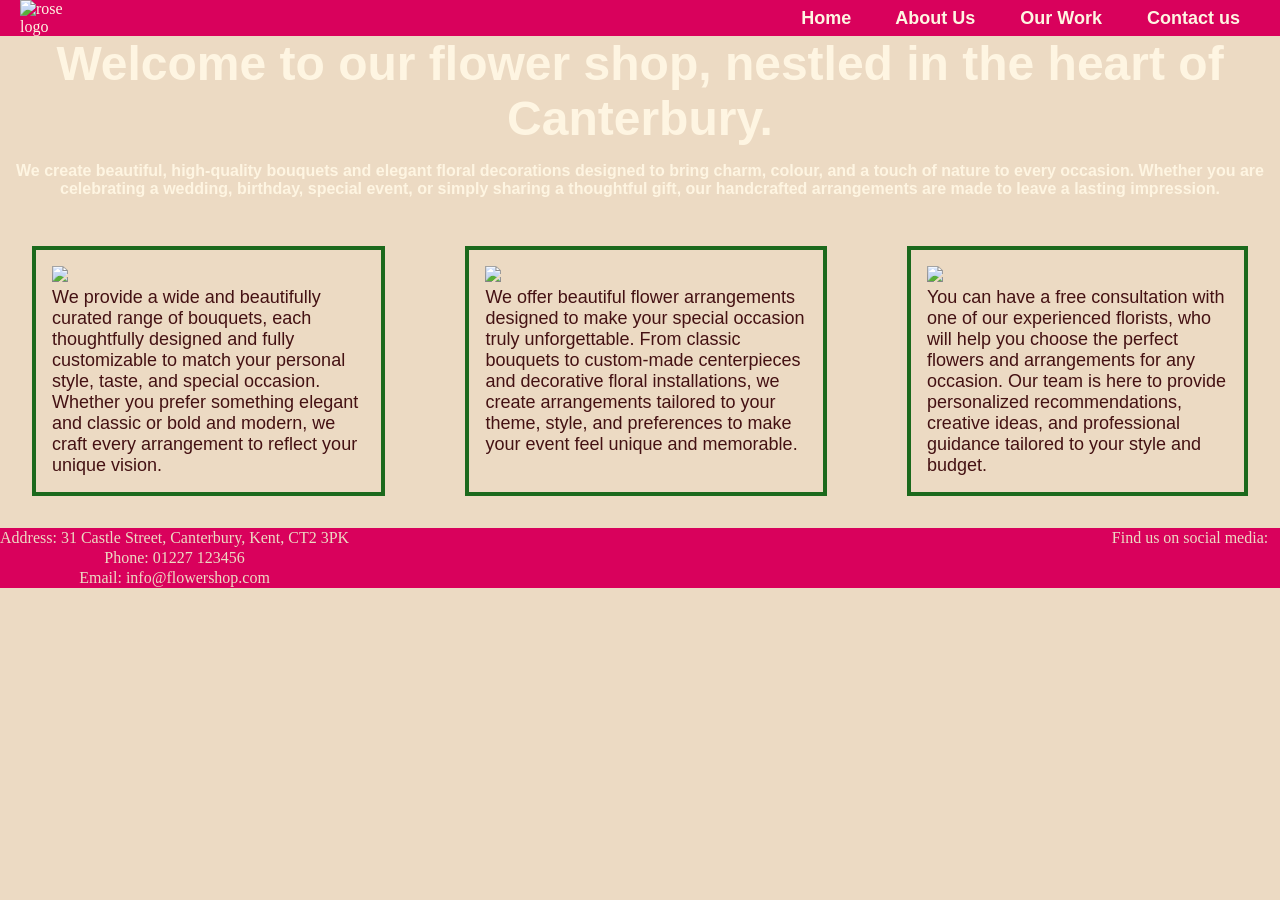
==== index.html @ 92305f62 "add i icons on social meadia networks" ====
<!DOCTYPE html>
<html lang="en-US">
    <head>
        <meta charset="UTF-8">
        <meta name="viewport" content="width=device-width, initial-scale=1.0">
        <meta name="description" content="Your local Flower Shop in Kent, offering beautiful bouquets and floral arrangements for all occasions.">
        <meta name="keywords" content="flowers, bouquets, arrangements, local flower shop">
        <meta name="author" content="Vanesa Chervenyakova">
        <title> Flower Shop in Kent </title>
        <link rel="stylesheet" href="style.css">
        <script src="https://kit.fontawesome.com/f35f88011a.js" crossorigin="anonymous"></script>

    </head>
    <body>
<header>
    
    <img id="logo" src="https://plus.unsplash.com/premium_vector-1733827521260-3e1d058bedaa?q=80&w=710&auto=format&fit=crop&ixlib=rb-4.1.0&ixid=M3wxMjA3fDB8MHxwaG90by1wYWdlfHx8fGVufDB8fHx8fA%3D%3D" alt="rose logo">
    
    <nav>
        <a href="index.html" class="home"> Home</a>
        <a href="About.html" class="about"> About Us </a>
        <a href="OurWork.html" class="our-work"> Our Work </a>
        <a href="Contact.html" class="contact"> Contact us </a>
    </nav>
</header>
<div id="main-h1">
    <h1> Welcome to our flower shop, nestled in the heart of Canterbury. </h1>
    <p id="main"> We create beautiful, high-quality bouquets and elegant floral decorations designed to bring charm, colour, and a touch of nature to every occasion. Whether you are celebrating a wedding, birthday, special event, or simply sharing a thoughtful gift, our handcrafted arrangements are made to leave a lasting impression.  </p>
</div>

<div class="services">

   <p class="services2"> <img src="https://images.unsplash.com/photo-1487530811176-3780de880c2d?q=80&w=880&auto=format&fit=crop&ixlib=rb-4.1.0&ixid=M3wxMjA3fDB8MHxwaG90by1wYWdlfHx8fGVufDB8fHx8fA%3D%3D"> <br> We provide a wide and beautifully curated range of bouquets, each thoughtfully designed and fully customizable to match your personal style, taste, and special occasion. Whether you prefer something elegant and classic or bold and modern, we craft every arrangement to reflect your unique vision. </p> 
   <p class="services2"> <img src="https://images.unsplash.com/photo-1763984266805-7f3a61438d46?q=80&w=880&auto=format&fit=crop&ixlib=rb-4.1.0&ixid=M3wxMjA3fDB8MHxwaG90by1wYWdlfHx8fGVufDB8fHx8fA%3D%3D"> <br> We offer beautiful flower arrangements designed to make your special occasion truly unforgettable. From classic bouquets to custom-made centerpieces and decorative floral installations, we create arrangements tailored to your theme, style, and preferences to make your event feel unique and memorable. </p>
   <p class="services2"> <img src="https://plus.unsplash.com/premium_photo-1723802527072-b35b05c9c4a8?q=80&w=892&auto=format&fit=crop&ixlib=rb-4.1.0&ixid=M3wxMjA3fDB8MHxwaG90by1wYWdlfHx8fGVufDB8fHx8fA%3D%3D"> <br> You can have a free consultation with one of our experienced florists, who will help you choose the perfect flowers and arrangements for any occasion. Our team is here to provide personalized recommendations, creative ideas, and professional guidance tailored to your style and budget. </p>
</div>
<div>

</div>
 
    
    <footer>
        <div>
         <p> Address: 31 Castle Street, Canterbury, Kent, CT2 3PK</p>
         <P> Phone: 01227 123456 </P>
         <p> Email: info@flowershop.com </p>
        </div>
        <div>
        <p> Find us on social media:</p>
        <a href="https://www.facebook.com/" target="_blank"> <i class="fa-brands fa-square-facebook"></i> </a>
        <a href="https://www.instagram.com/" target="_blank"> <i class="fa-brands fa-square-instagram"></i> </a>
        <a href="https://www.twitter.com/"  target="_blank"> <i class="fa-brands fa-square-twitter"></i> </a>
        </div>
    </footer>
  
    </body>
    </html>
---- style.css ----
* {
  margin: 0;
  padding: 0;
  box-sizing: border-box;
}

@media (max-width: 768px) and (min-width: 320px) {
  header {
    flex-direction: column;
    align-items: flex-start; 
   }

  nav {
    margin-left: 0;
    text-align: left;
  }
  /* Mobile nav icons */

  .home {
    display: inline-flex;
    align-items: center;
    font-size: 0;
  }
  .home::before {
    content: '';
    display: inline-block;
    width: 18px;
    height: 18px;
    background-image: url('assets/mobile-nav-icons/home.png');
    background-size: contain;
    background-repeat: no-repeat;
    margin-right: 3px;
  }
  .about {
    display: inline-flex;
    align-items: center;
    font-size: 0;
  }

  .about::before {
    content: '';
    display: inline-block;
    width: 18px;
    height: 18px;
    background-image: url('assets/mobile-nav-icons/information.png');
    background-size: contain;
    background-repeat: no-repeat;
    margin-right: 3px;
  }

  .our-work {
    display: inline-flex;
    align-items: center;
    font-size: 0;
  }

  .our-work::before {
    content: '';
    display: inline-block;
    width: 18px;
    height: 18px;
    background-image: url('assets/mobile-nav-icons/hard-work.png');
    background-size: contain;
    background-repeat: no-repeat;
    margin-right: 3px;
  }

  .contact {
    display: inline-flex;
    align-items: center;
    font-size: 0;
  }

  .contact::before {
    content: '';
    display: inline-block;
    width: 18px;
    height: 18px;
    background-image: url('assets/mobile-nav-icons/contact-form.png');
    background-size: contain;
    background-repeat: no-repeat;
    margin-right: 3px;
  }
 
  .services {
    flex-direction: column;
    gap: 20px;
  }
  img {
    max-width: 100%;
    height: auto;
  }
}
  

/* Header styles */
header {
  display: flex;
  align-items: center;
  background-color: #d9015c;
  color: #fef5e2;
  padding: 0 20px;
}

a {
  color: #fef5e2;
  font-size: large;
  font-weight: bold;
  font-family: Garamond, sans-serif;
  padding: 20px;
  text-decoration: none;
}

a:hover {
  color: hsl(121, 59%, 26%);
}

nav {
  margin-left: auto;
  text-align: right;
}

#logo {
  width: 70px;
  height: 70px;
  max-width: 100%;
  height: auto;
}

/* Main content styles */

img {
  max-width: 100%;
  height: auto;
}

body {
  background-color: #ecdac3;
  color: #441113;
}
/* Home page styles */

#main-h1 {
  background-color: #ecdac3;
  background-image: url("https://images.unsplash.com/photo-1556607356-981b53ee3b63?q=80&w=1175&auto=format&fit=crop&ixlib=rb-4.1.0&ixid=M3wxMjA3fDB8MHxwaG90by1wYWdlfHx8fGVufDB8fHx8fA%3D%3D");
  background-repeat: no-repeat;
  background-size: cover;
  color: #fef5e2;
  font-weight: bold;
  font-family:
    "Lucida Sans", "Lucida Sans Regular", "Lucida Grande",
    "Lucida Sans Unicode", Geneva, Verdana, sans-serif;
}
.services {
  display: flex;
  justify-content: space-around;
  align-items: stretch;
  gap: 1rem;
 
}
.services2 {
  border: hsl(121, 59%, 26%) solid 4px;
  padding: 1rem;
  margin: 2rem;
  font-size: large;
  font-family:
    "Lucida Sans", "Lucida Sans Regular", "Lucida Grande",
    "Lucida Sans Unicode", Geneva, Verdana, sans-serif;
     min-width: 250px;
  max-width: 32%;
}
.services2:hover {
  transform: scale(1.05);
}
h1 {
  text-align: center;
  font-size: 3rem;
  font-family:
    "Lucida Sans", "Lucida Sans Regular", "Lucida Grande",
    "Lucida Sans Unicode", Geneva, Verdana, sans-serif;
}
#main {
  text-align: center;
  font-family:
    "Lucida Sans", "Lucida Sans Regular", "Lucida Grande",
    "Lucida Sans Unicode", Geneva, Verdana, sans-serif;
  padding: 1rem;
}
.info {
  text-align: center;
  font-weight: bold;
}

/* About us section styles */

#main-div {
  display: flex;
  justify-content: space-between;
  align-items: center;
  gap: 5px;
  background-color: #ecdac3;
  background-image:
    linear-gradient(rgba(0, 0, 0, 0.5), rgba(0, 0, 0, 0.5)),
    url("https://plus.unsplash.com/premium_photo-1661340731247-6700b6e02873?q=80&w=1170&auto=format&fit=crop&ixlib=rb-4.1.0&ixid=M3wxMjA3fDB8MHxwaG90by1wYWdlfHx8fGVufDB8fHx8fA%3D%3D");
  background-repeat: no-repeat;
  background-size: cover;
  background-attachment: fixed;
}
#content p {
  margin: 2rem;
  border: #bd5d85 solid 4px;
  padding: 2rem;
  font-family:
    "Lucida Sans", "Lucida Sans Regular", "Lucida Grande",
    "Lucida Sans Unicode", Geneva, Verdana, sans-serif;
  font-size: large;
  font-weight: bold;
  background-color: #ecdac3;
  color: #441113;
}

#image {
  visibility: hidden;
}

/* Our work section styles */

#our-work {
  display: flex;
  flex-direction: column;
  gap: 5px;
}

.row {
  display: flex;
  justify-content: space-between;
  gap: 5px;
  min-height: 200px;
  position: relative;
}

.images {
  flex: 1;
  border-radius: 25% 10%;
  overflow: hidden;
  position: relative;
  min-height: 200px;
}

#our-work .images img {
  display: block;
  width: 100%;
  height: 100%;
  object-fit: cover;
}



/* footer styles */

footer {
  display: flex;
  justify-content: space-between;
  background-color: #d9015c;
  color: #ecdac3;
  text-align: center;
  line-height: 1.25rem;
}

footer a {
  margin: 10px;
  width: 30%;
}
i {
  color:hsl(121, 59%, 26%);
}
/* Contact form styles */
form {
  display: flex;
  flex-direction: column;
  align-items: center;
  gap: 1rem;
  font-family:
    "Lucida Sans", "Lucida Sans Regular", "Lucida Grande",
    "Lucida Sans Unicode", Geneva, Verdana, sans-serif;
}

#send {
  color: #441113;
  font-family:
    "Lucida Sans", "Lucida Sans Regular", "Lucida Grande",
    "Lucida Sans Unicode", Geneva, Verdana, sans-serif;
  text-align: center;
}
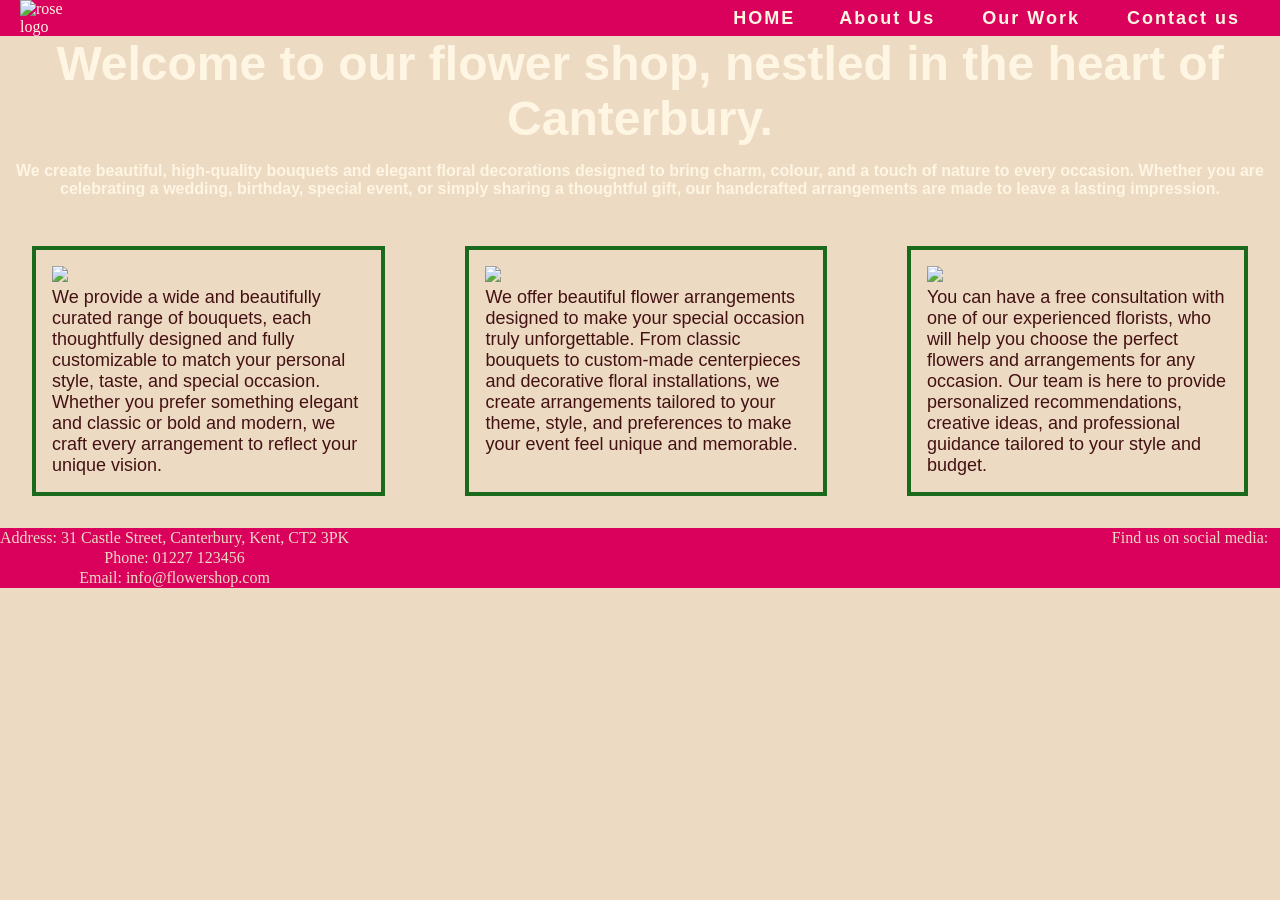
==== commit 537c104c: "added uppercase tranform to active page" ====
--- a/index.html
+++ b/index.html
@@ -17,7 +17,7 @@
     <img id="logo" src="https://plus.unsplash.com/premium_vector-1733827521260-3e1d058bedaa?q=80&w=710&auto=format&fit=crop&ixlib=rb-4.1.0&ixid=M3wxMjA3fDB8MHxwaG90by1wYWdlfHx8fGVufDB8fHx8fA%3D%3D" alt="rose logo">
     
     <nav>
-        <a href="index.html" class="home"> Home</a>
+        <a href="index.html" class="home active"> Home</a>
         <a href="About.html" class="about"> About Us </a>
         <a href="OurWork.html" class="our-work"> Our Work </a>
         <a href="Contact.html" class="contact"> Contact us </a>
--- a/style.css
+++ b/style.css
@@ -42,7 +42,7 @@
     display: inline-block;
     width: 18px;
     height: 18px;
-    background-image: url('assets/mobile-nav-icons/information.png');
+    background-image: url('assets/mobile-nav-icons/about.png');
     background-size: contain;
     background-repeat: no-repeat;
     margin-right: 3px;
@@ -59,7 +59,7 @@
     display: inline-block;
     width: 18px;
     height: 18px;
-    background-image: url('assets/mobile-nav-icons/hard-work.png');
+    background-image: url('assets/mobile-nav-icons/work.png');
     background-size: contain;
     background-repeat: no-repeat;
     margin-right: 3px;
@@ -76,7 +76,7 @@
     display: inline-block;
     width: 18px;
     height: 18px;
-    background-image: url('assets/mobile-nav-icons/contact-form.png');
+    background-image: url('assets/mobile-nav-icons/envelope.png');
     background-size: contain;
     background-repeat: no-repeat;
     margin-right: 3px;
@@ -109,6 +109,7 @@
   font-family: Garamond, sans-serif;
   padding: 20px;
   text-decoration: none;
+  letter-spacing: 2px;
 }
 
 a:hover {
@@ -125,6 +126,10 @@
   height: 70px;
   max-width: 100%;
   height: auto;
+}
+
+.active {
+  text-transform: uppercase;
 }
 
 /* Main content styles */
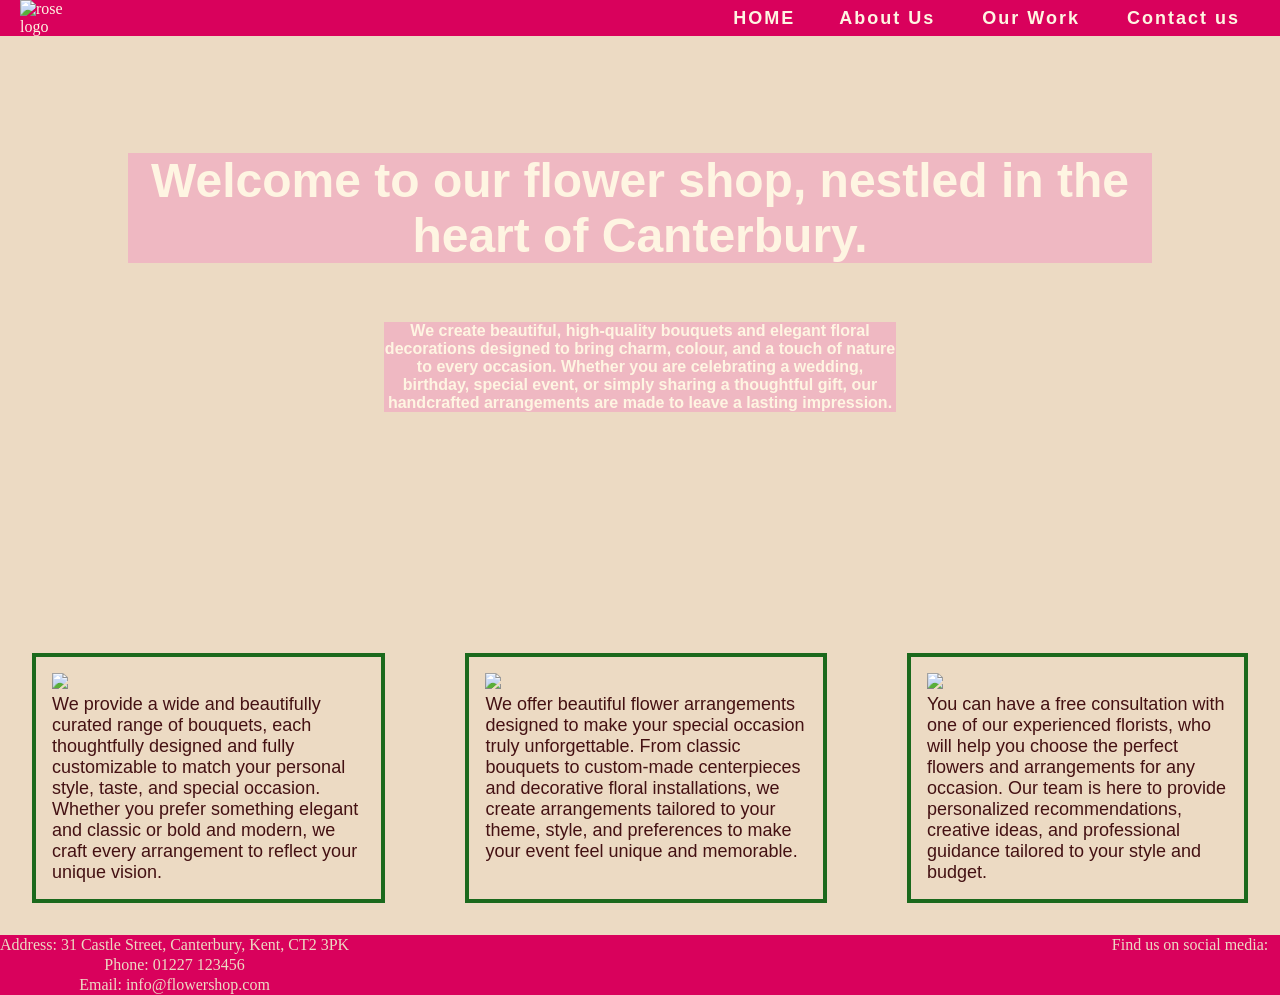
==== commit ad8ac3a5: "add comment for mobile media qery" ====
--- a/index.html
+++ b/index.html
@@ -37,8 +37,6 @@
 <div>
 
 </div>
- 
-    
     <footer>
         <div>
          <p> Address: 31 Castle Street, Canterbury, Kent, CT2 3PK</p>
--- a/style.css
+++ b/style.css
@@ -4,93 +4,7 @@
   box-sizing: border-box;
 }
 
-@media (max-width: 768px) and (min-width: 320px) {
-  header {
-    flex-direction: column;
-    align-items: flex-start; 
-   }
-
-  nav {
-    margin-left: 0;
-    text-align: left;
-  }
-  /* Mobile nav icons */
-
-  .home {
-    display: inline-flex;
-    align-items: center;
-    font-size: 0;
-  }
-  .home::before {
-    content: '';
-    display: inline-block;
-    width: 18px;
-    height: 18px;
-    background-image: url('assets/mobile-nav-icons/home.png');
-    background-size: contain;
-    background-repeat: no-repeat;
-    margin-right: 3px;
-  }
-  .about {
-    display: inline-flex;
-    align-items: center;
-    font-size: 0;
-  }
-
-  .about::before {
-    content: '';
-    display: inline-block;
-    width: 18px;
-    height: 18px;
-    background-image: url('assets/mobile-nav-icons/about.png');
-    background-size: contain;
-    background-repeat: no-repeat;
-    margin-right: 3px;
-  }
-
-  .our-work {
-    display: inline-flex;
-    align-items: center;
-    font-size: 0;
-  }
-
-  .our-work::before {
-    content: '';
-    display: inline-block;
-    width: 18px;
-    height: 18px;
-    background-image: url('assets/mobile-nav-icons/work.png');
-    background-size: contain;
-    background-repeat: no-repeat;
-    margin-right: 3px;
-  }
-
-  .contact {
-    display: inline-flex;
-    align-items: center;
-    font-size: 0;
-  }
-
-  .contact::before {
-    content: '';
-    display: inline-block;
-    width: 18px;
-    height: 18px;
-    background-image: url('assets/mobile-nav-icons/envelope.png');
-    background-size: contain;
-    background-repeat: no-repeat;
-    margin-right: 3px;
-  }
- 
-  .services {
-    flex-direction: column;
-    gap: 20px;
-  }
-  img {
-    max-width: 100%;
-    height: auto;
-  }
-}
+
   
 
 /* Header styles */
@@ -130,6 +44,7 @@
 
 .active {
   text-transform: uppercase;
+  
 }
 
 /* Main content styles */
@@ -155,7 +70,17 @@
   font-family:
     "Lucida Sans", "Lucida Sans Regular", "Lucida Grande",
     "Lucida Sans Unicode", Geneva, Verdana, sans-serif;
-}
+  text-align: center;
+  height: 585px;
+  width: 100%;
+}
+#main-h1 h1, #main {
+  background-color:hsla(334, 80%, 78%, 0.522);
+
+
+}
+
+
 .services {
   display: flex;
   justify-content: space-around;
@@ -177,19 +102,26 @@
 .services2:hover {
   transform: scale(1.05);
 }
-h1 {
+#main-h1 > h1 {
   text-align: center;
   font-size: 3rem;
   font-family:
     "Lucida Sans", "Lucida Sans Regular", "Lucida Grande",
     "Lucida Sans Unicode", Geneva, Verdana, sans-serif;
+    position: relative;
+    width: 80%;
+    left: 10%;
+    top: 20%;
 }
 #main {
   text-align: center;
   font-family:
     "Lucida Sans", "Lucida Sans Regular", "Lucida Grande",
     "Lucida Sans Unicode", Geneva, Verdana, sans-serif;
-  padding: 1rem;
+  position: relative;
+  width: 40%;
+  left: 30%;
+  top: 30%;
 }
 .info {
   text-align: center;
@@ -232,24 +164,22 @@
 
 #our-work {
   display: flex;
-  flex-direction: column;
+  align-items: stretch;
+  flex-direction: row;
+  flex-wrap: wrap;
   gap: 5px;
-}
-
-.row {
-  display: flex;
   justify-content: space-between;
-  gap: 5px;
-  min-height: 200px;
-  position: relative;
-}
+
+}
+
 
 .images {
-  flex: 1;
+  flex: 0 0 calc(33.333% - 10px);
+  max-width: calc(33.333% - 10px);
   border-radius: 25% 10%;
   overflow: hidden;
   position: relative;
-  min-height: 200px;
+  min-height: 100px;
 }
 
 #our-work .images img {
@@ -297,3 +227,126 @@
     "Lucida Sans Unicode", Geneva, Verdana, sans-serif;
   text-align: center;
 }
+
+/* Media query for mobile devices */
+@media (max-width: 576px) and (min-width: 320px) {
+  header {
+    flex-direction: column;
+    align-items: flex-start; 
+   }
+
+  nav {
+    margin-left: 0;
+    text-align: center;
+    display: flex;
+    flex-wrap: nowrap;
+    justify-content: center;
+    width: 100%;
+  }
+
+  
+  #logo {
+    align-self: center;
+  }
+  
+  /* Mobile nav icons */
+
+  a {
+    min-height: 25px;
+    display: inline-flex;
+    align-items: center;
+  }
+
+  .home {
+    display: inline-flex;
+    align-items: center;
+    font-size: 0;
+  }
+  .home::before {
+    content: '';
+    display: inline-block;
+    width: 24px;
+    height: 24px;
+    background-image: url('assets/mobile-nav-icons/home.png');
+    background-size: contain;
+    background-repeat: no-repeat;
+    background-position: center;
+    margin-right: 5px;
+  }
+  .about {
+    display: inline-flex;
+    align-items: center;
+    font-size: 0;
+  }
+
+  .about::before {
+    content: '';
+    display: inline-block;
+    width: 24px;
+    height: 24px;
+    background-image: url('assets/mobile-nav-icons/about.png');
+    background-size: contain;
+    background-repeat: no-repeat;
+    background-position: center;
+    margin-right: 5px;
+  }
+
+  .our-work {
+    display: inline-flex;
+    align-items: center;
+    font-size: 0;
+  }
+
+  .our-work::before {
+    content: '';
+    display: inline-block;
+    width: 24px;
+    height: 24px;
+    background-image: url('assets/mobile-nav-icons/work.png');
+    background-size: contain;
+    background-repeat: no-repeat;
+    background-position: center;
+    margin-right: 5px;
+  }
+
+  .contact {
+    display: inline-flex;
+    align-items: center;
+    font-size: 0;
+  }
+
+  .contact::before {
+    content: '';
+    display: inline-block;
+    width: 24px;
+    height: 24px;
+    background-image: url('assets/mobile-nav-icons/envelope.png');
+    background-size: contain;
+    background-repeat: no-repeat;
+    background-position: center;
+    margin-right: 5px;
+  }
+ /* Home page mobile styles */
+ 
+ #main-h1 > h1 {
+  width: 100%;
+  height: auto;
+  left: auto;
+  top: auto;
+
+ }
+ #main {
+  width: 100%;
+  height: auto;
+  left: auto;
+  top: auto;
+ }
+  .services {
+    flex-direction: column;
+    gap: 20px;
+  }
+  img {
+    max-width: 100%;
+    height: auto;
+  }
+}
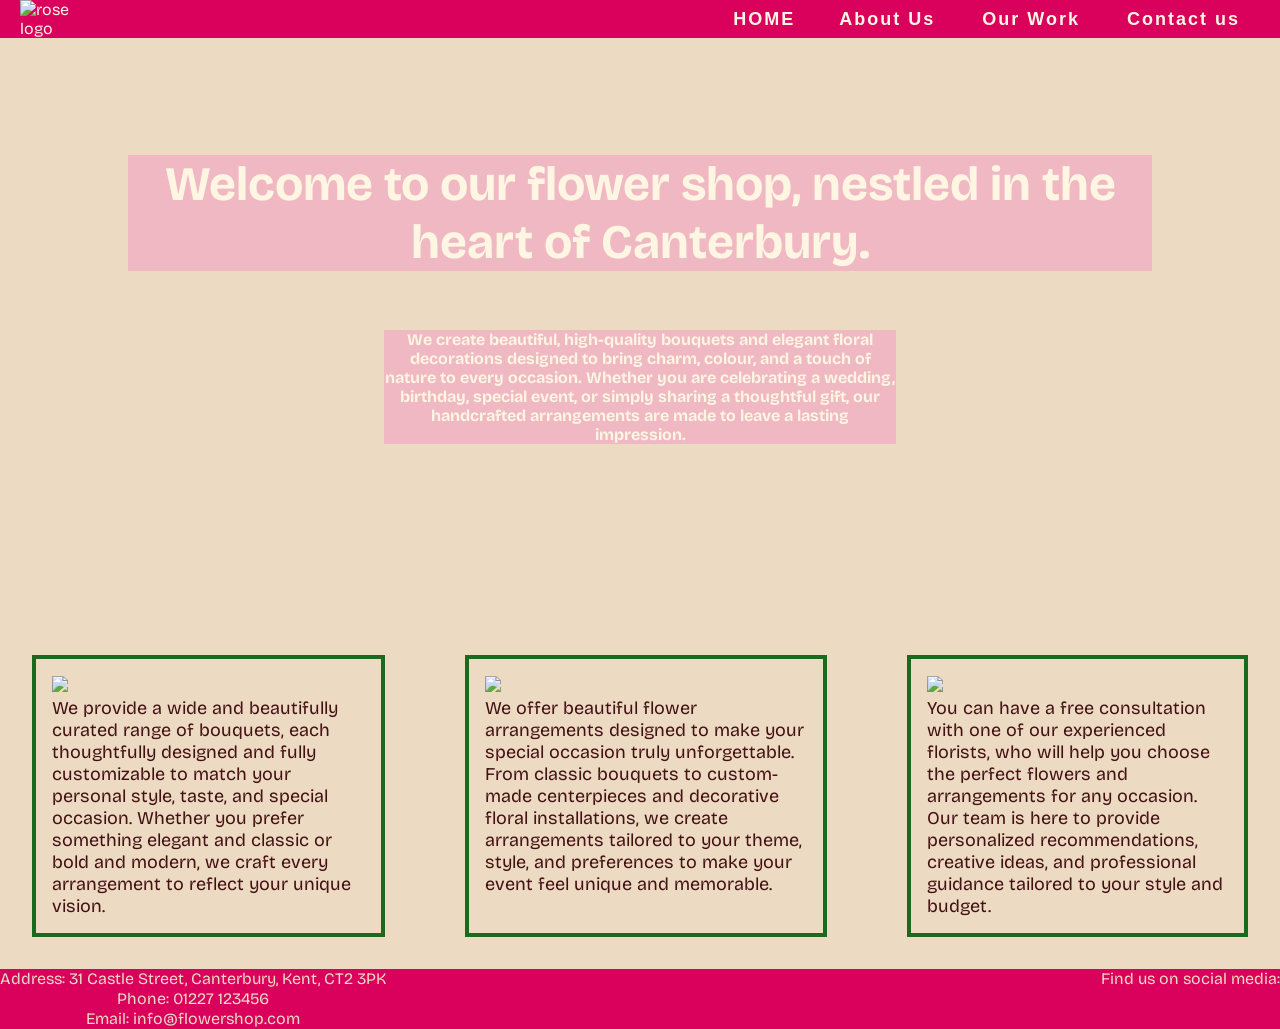
==== commit 50e312c7: "import google font" ====
--- a/index.html
+++ b/index.html
@@ -7,6 +7,7 @@
         <meta name="keywords" content="flowers, bouquets, arrangements, local flower shop">
         <meta name="author" content="Vanesa Chervenyakova">
         <title> Flower Shop in Kent </title>
+        <link href="https://fonts.googleapis.com/css2?family=Bricolage+Grotesque:opsz,wght@12..96,200..800&display=swap" rel="stylesheet">
         <link rel="stylesheet" href="style.css">
         <script src="https://kit.fontawesome.com/f35f88011a.js" crossorigin="anonymous"></script>
 
@@ -17,12 +18,13 @@
     <img id="logo" src="https://plus.unsplash.com/premium_vector-1733827521260-3e1d058bedaa?q=80&w=710&auto=format&fit=crop&ixlib=rb-4.1.0&ixid=M3wxMjA3fDB8MHxwaG90by1wYWdlfHx8fGVufDB8fHx8fA%3D%3D" alt="rose logo">
     
     <nav>
-        <a href="index.html" class="home active"> Home</a>
-        <a href="About.html" class="about"> About Us </a>
-        <a href="OurWork.html" class="our-work"> Our Work </a>
-        <a href="Contact.html" class="contact"> Contact us </a>
+        <a href="index.html" class="home active nav"> Home</a>
+        <a href="About.html" class="about nav"> About Us </a>
+        <a href="OurWork.html" class="our-work nav"> Our Work </a>
+        <a href="Contact.html" class="contact nav"> Contact us </a>
     </nav>
 </header>
+<main>
 <div id="main-h1">
     <h1> Welcome to our flower shop, nestled in the heart of Canterbury. </h1>
     <p id="main"> We create beautiful, high-quality bouquets and elegant floral decorations designed to bring charm, colour, and a touch of nature to every occasion. Whether you are celebrating a wedding, birthday, special event, or simply sharing a thoughtful gift, our handcrafted arrangements are made to leave a lasting impression.  </p>
@@ -34,9 +36,8 @@
    <p class="services2"> <img src="https://images.unsplash.com/photo-1763984266805-7f3a61438d46?q=80&w=880&auto=format&fit=crop&ixlib=rb-4.1.0&ixid=M3wxMjA3fDB8MHxwaG90by1wYWdlfHx8fGVufDB8fHx8fA%3D%3D"> <br> We offer beautiful flower arrangements designed to make your special occasion truly unforgettable. From classic bouquets to custom-made centerpieces and decorative floral installations, we create arrangements tailored to your theme, style, and preferences to make your event feel unique and memorable. </p>
    <p class="services2"> <img src="https://plus.unsplash.com/premium_photo-1723802527072-b35b05c9c4a8?q=80&w=892&auto=format&fit=crop&ixlib=rb-4.1.0&ixid=M3wxMjA3fDB8MHxwaG90by1wYWdlfHx8fGVufDB8fHx8fA%3D%3D"> <br> You can have a free consultation with one of our experienced florists, who will help you choose the perfect flowers and arrangements for any occasion. Our team is here to provide personalized recommendations, creative ideas, and professional guidance tailored to your style and budget. </p>
 </div>
-<div>
 
-</div>
+</main>
     <footer>
         <div>
          <p> Address: 31 Castle Street, Canterbury, Kent, CT2 3PK</p>
--- a/style.css
+++ b/style.css
@@ -4,8 +4,10 @@
   box-sizing: border-box;
 }
 
-
-  
+/* Google fonts */
+
+@import url('https://fonts.googleapis.com/css2?family=Bricolage+Grotesque:opsz,wght@12..96,200..800&family=Inter:ital,opsz,wght@0,14..32,100..900;1,14..32,100..900&family=Lato:ital,wght@0,100;0,300;0,400;0,700;0,900;1,100;1,300;1,400;1,700;1,900&family=Macondo&family=Ole&family=Oswald:wght@200..700&display=swap');
+
 
 /* Header styles */
 header {
@@ -57,6 +59,14 @@
 body {
   background-color: #ecdac3;
   color: #441113;
+  min-height: 100vh;
+  display: flex;
+  flex-direction: column;
+  font-family: "Bricolage Grotesque", sans-serif;
+}
+
+main {
+  flex: 1;
 }
 /* Home page styles */
 
@@ -68,8 +78,7 @@
   color: #fef5e2;
   font-weight: bold;
   font-family:
-    "Lucida Sans", "Lucida Sans Regular", "Lucida Grande",
-    "Lucida Sans Unicode", Geneva, Verdana, sans-serif;
+   "Bricolage Grotesque", sans-serif;
   text-align: center;
   height: 585px;
   width: 100%;
@@ -94,10 +103,8 @@
   margin: 2rem;
   font-size: large;
   font-family:
-    "Lucida Sans", "Lucida Sans Regular", "Lucida Grande",
-    "Lucida Sans Unicode", Geneva, Verdana, sans-serif;
-     min-width: 250px;
-  max-width: 32%;
+    "Bricolage Grotesque", sans-serif;
+   
 }
 .services2:hover {
   transform: scale(1.05);
@@ -106,8 +113,7 @@
   text-align: center;
   font-size: 3rem;
   font-family:
-    "Lucida Sans", "Lucida Sans Regular", "Lucida Grande",
-    "Lucida Sans Unicode", Geneva, Verdana, sans-serif;
+   "Bricolage Grotesque", sans-serif;
     position: relative;
     width: 80%;
     left: 10%;
@@ -116,8 +122,7 @@
 #main {
   text-align: center;
   font-family:
-    "Lucida Sans", "Lucida Sans Regular", "Lucida Grande",
-    "Lucida Sans Unicode", Geneva, Verdana, sans-serif;
+   "Bricolage Grotesque", sans-serif;
   position: relative;
   width: 40%;
   left: 30%;
@@ -129,67 +134,72 @@
 }
 
 /* About us section styles */
-
-#main-div {
-  display: flex;
-  justify-content: space-between;
-  align-items: center;
-  gap: 5px;
-  background-color: #ecdac3;
-  background-image:
-    linear-gradient(rgba(0, 0, 0, 0.5), rgba(0, 0, 0, 0.5)),
-    url("https://plus.unsplash.com/premium_photo-1661340731247-6700b6e02873?q=80&w=1170&auto=format&fit=crop&ixlib=rb-4.1.0&ixid=M3wxMjA3fDB8MHxwaG90by1wYWdlfHx8fGVufDB8fHx8fA%3D%3D");
+#aboutus-h1 {
+  display: flex;
+  flex-direction: column;
+  align-items: center;
+  justify-content: center;
+}
+
+#aboutus-main {
+  display: flex;
+  flex-direction: row;
+  justify-content: space-evenly;
+  align-items: stretch;
+  gap: 10px;
+}
+
+.aboutus-info {
+  width: 28rem;
+  height: 28rem;
+  display: flex;
+  flex-direction: column;
+  align-items: center;
+  justify-content: flex-start;
+  border: 1px solid #d9015c;
+  padding: 1rem;
+  font-size: 130%;
+}
+
+.aboutus-info img {
+  width: 100%;
+  height: 200px;
+  object-fit: cover;
+  margin-bottom: 1rem;
+}
+
+
+
+/* Our work section styles */
+ #gallery img {
+  width: 100%;
+ }
+ #gallery {
+  column-count: 4;
+  column-gap: 0;
+  line-height: 0;
+ }
+
+/* Contact form styles */
+.contact-form {
+  display: flex;
+  justify-content: center;
+  align-items: center;
+  background-image: url("https://images.unsplash.com/photo-1508717146309-25a0019d0381?q=80&w=1171&auto=format&fit=crop&ixlib=rb-4.1.0&ixid=M3wxMjA3fDB8MHxwaG90by1wYWdlfHx8fGVufDB8fHx8fA%3D%3D");
   background-repeat: no-repeat;
   background-size: cover;
-  background-attachment: fixed;
-}
-#content p {
-  margin: 2rem;
-  border: #bd5d85 solid 4px;
-  padding: 2rem;
-  font-family:
-    "Lucida Sans", "Lucida Sans Regular", "Lucida Grande",
-    "Lucida Sans Unicode", Geneva, Verdana, sans-serif;
-  font-size: large;
-  font-weight: bold;
-  background-color: #ecdac3;
-  color: #441113;
-}
-
-#image {
-  visibility: hidden;
-}
-
-/* Our work section styles */
-
-#our-work {
-  display: flex;
-  align-items: stretch;
-  flex-direction: row;
-  flex-wrap: wrap;
-  gap: 5px;
-  justify-content: space-between;
-
-}
-
-
-.images {
-  flex: 0 0 calc(33.333% - 10px);
-  max-width: calc(33.333% - 10px);
-  border-radius: 25% 10%;
-  overflow: hidden;
-  position: relative;
-  min-height: 100px;
-}
-
-#our-work .images img {
-  display: block;
-  width: 100%;
-  height: 100%;
-  object-fit: cover;
-}
-
-
+  background-position: center;
+}
+
+form, #send {
+  min-width: 45%;
+  padding: 1.5rem;
+  background: 
+  hsla(34, 52%, 85%, 0.507);
+  border-radius: 1.5rem;
+  backdrop-filter: blur(10px);
+  -webkit-backdrop-filter: blur(10px);
+}
 
 /* footer styles */
 
@@ -218,6 +228,7 @@
   font-family:
     "Lucida Sans", "Lucida Sans Regular", "Lucida Grande",
     "Lucida Sans Unicode", Geneva, Verdana, sans-serif;
+    box-shadow:13px 16px 20px 0px #d9015c;
 }
 
 #send {
@@ -226,6 +237,7 @@
     "Lucida Sans", "Lucida Sans Regular", "Lucida Grande",
     "Lucida Sans Unicode", Geneva, Verdana, sans-serif;
   text-align: center;
+  box-shadow:13px 16px 20px 0px #d9015c;
 }
 
 /* Media query for mobile devices */
@@ -251,7 +263,7 @@
   
   /* Mobile nav icons */
 
-  a {
+  .nav {
     min-height: 25px;
     display: inline-flex;
     align-items: center;
@@ -343,10 +355,40 @@
  }
   .services {
     flex-direction: column;
+    align-items: center;
     gap: 20px;
   }
+  
   img {
     max-width: 100%;
     height: auto;
-  }
-}+  } 
+  /* Contact form mobile view*/
+
+  textarea {
+    width: 100%;
+    max-width: 100%;
+    box-sizing: border-box;
+  }
+
+  input, select {
+    width: 100%;
+    max-width: 100%;
+    box-sizing: border-box;
+  }
+  /* Our work page*/
+  #gallery {
+    column-count: 1;
+  }
+}
+
+@media (min-width: 577px) and (max-width: 768px) {
+  #gallery {
+    column-count: 3;
+  }
+}
+
+
+
+ 
+    
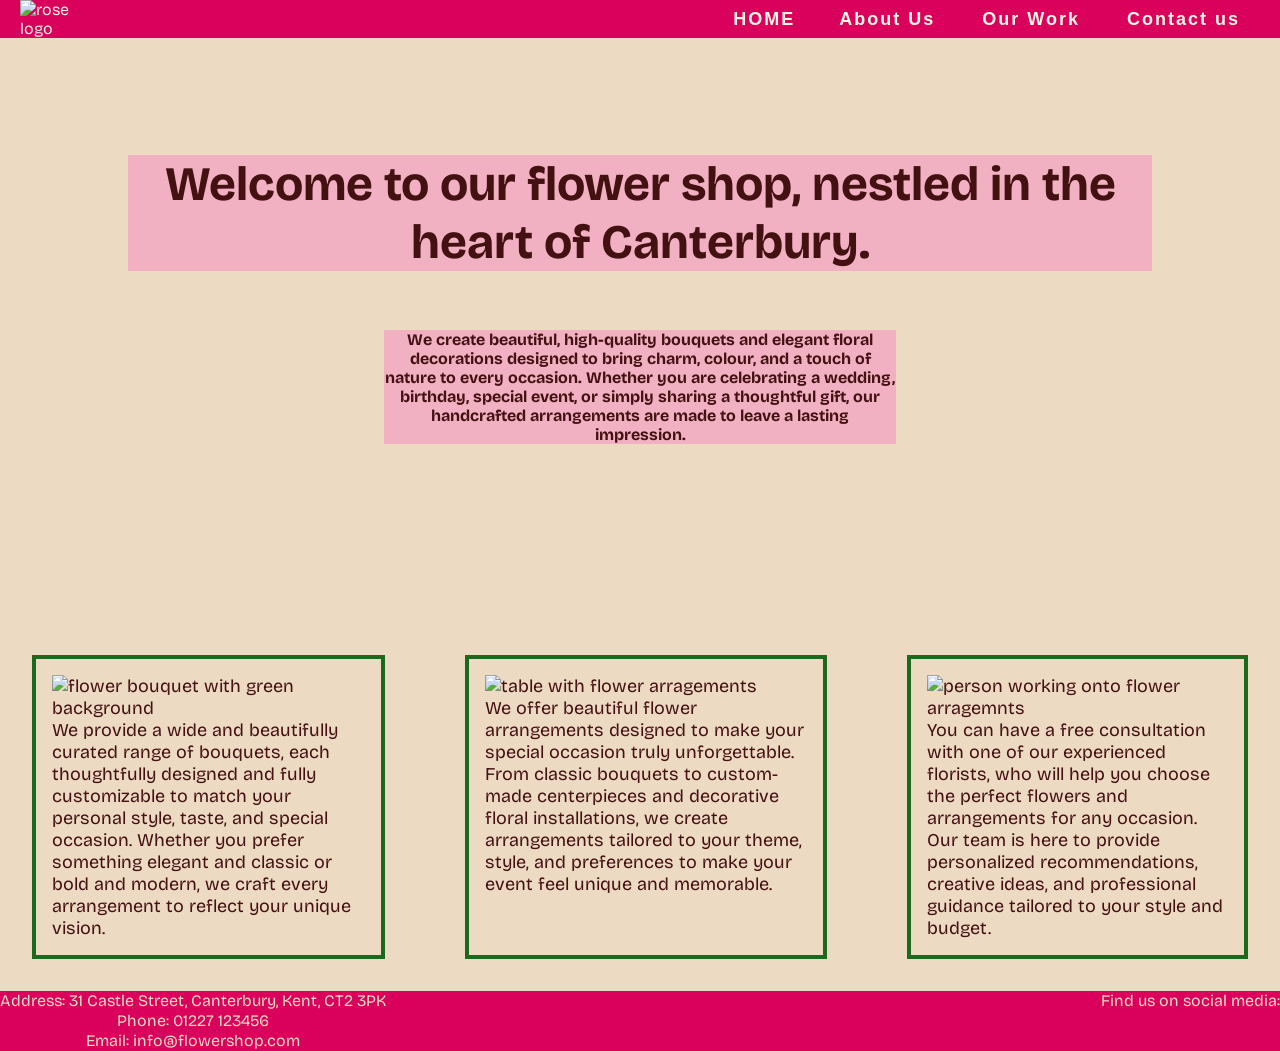
==== commit ab878ad7: "alt atribute added to pictures" ====
--- a/index.html
+++ b/index.html
@@ -32,9 +32,9 @@
 
 <div class="services">
 
-   <p class="services2"> <img src="https://images.unsplash.com/photo-1487530811176-3780de880c2d?q=80&w=880&auto=format&fit=crop&ixlib=rb-4.1.0&ixid=M3wxMjA3fDB8MHxwaG90by1wYWdlfHx8fGVufDB8fHx8fA%3D%3D"> <br> We provide a wide and beautifully curated range of bouquets, each thoughtfully designed and fully customizable to match your personal style, taste, and special occasion. Whether you prefer something elegant and classic or bold and modern, we craft every arrangement to reflect your unique vision. </p> 
-   <p class="services2"> <img src="https://images.unsplash.com/photo-1763984266805-7f3a61438d46?q=80&w=880&auto=format&fit=crop&ixlib=rb-4.1.0&ixid=M3wxMjA3fDB8MHxwaG90by1wYWdlfHx8fGVufDB8fHx8fA%3D%3D"> <br> We offer beautiful flower arrangements designed to make your special occasion truly unforgettable. From classic bouquets to custom-made centerpieces and decorative floral installations, we create arrangements tailored to your theme, style, and preferences to make your event feel unique and memorable. </p>
-   <p class="services2"> <img src="https://plus.unsplash.com/premium_photo-1723802527072-b35b05c9c4a8?q=80&w=892&auto=format&fit=crop&ixlib=rb-4.1.0&ixid=M3wxMjA3fDB8MHxwaG90by1wYWdlfHx8fGVufDB8fHx8fA%3D%3D"> <br> You can have a free consultation with one of our experienced florists, who will help you choose the perfect flowers and arrangements for any occasion. Our team is here to provide personalized recommendations, creative ideas, and professional guidance tailored to your style and budget. </p>
+   <p class="services2"> <img src="https://images.unsplash.com/photo-1487530811176-3780de880c2d?q=80&w=880&auto=format&fit=crop&ixlib=rb-4.1.0&ixid=M3wxMjA3fDB8MHxwaG90by1wYWdlfHx8fGVufDB8fHx8fA%3D%3D" alt="flower bouquet with green background"> <br> We provide a wide and beautifully curated range of bouquets, each thoughtfully designed and fully customizable to match your personal style, taste, and special occasion. Whether you prefer something elegant and classic or bold and modern, we craft every arrangement to reflect your unique vision. </p> 
+   <p class="services2"> <img src="https://images.unsplash.com/photo-1763984266805-7f3a61438d46?q=80&w=880&auto=format&fit=crop&ixlib=rb-4.1.0&ixid=M3wxMjA3fDB8MHxwaG90by1wYWdlfHx8fGVufDB8fHx8fA%3D%3D" alt="table with flower arragements"> <br> We offer beautiful flower arrangements designed to make your special occasion truly unforgettable. From classic bouquets to custom-made centerpieces and decorative floral installations, we create arrangements tailored to your theme, style, and preferences to make your event feel unique and memorable. </p>
+   <p class="services2"> <img src="https://plus.unsplash.com/premium_photo-1723802527072-b35b05c9c4a8?q=80&w=892&auto=format&fit=crop&ixlib=rb-4.1.0&ixid=M3wxMjA3fDB8MHxwaG90by1wYWdlfHx8fGVufDB8fHx8fA%3D%3D" alt="person working onto flower arragemnts"> <br> You can have a free consultation with one of our experienced florists, who will help you choose the perfect flowers and arrangements for any occasion. Our team is here to provide personalized recommendations, creative ideas, and professional guidance tailored to your style and budget. </p>
 </div>
 
 </main>
--- a/style.css
+++ b/style.css
@@ -75,7 +75,7 @@
   background-image: url("https://images.unsplash.com/photo-1556607356-981b53ee3b63?q=80&w=1175&auto=format&fit=crop&ixlib=rb-4.1.0&ixid=M3wxMjA3fDB8MHxwaG90by1wYWdlfHx8fGVufDB8fHx8fA%3D%3D");
   background-repeat: no-repeat;
   background-size: cover;
-  color: #fef5e2;
+  color: #441113;
   font-weight: bold;
   font-family:
    "Bricolage Grotesque", sans-serif;
@@ -84,7 +84,7 @@
   width: 100%;
 }
 #main-h1 h1, #main {
-  background-color:hsla(334, 80%, 78%, 0.522);
+  background-color:hsla(334, 80%, 78%, 0.63);
 
 
 }
@@ -134,11 +134,20 @@
 }
 
 /* About us section styles */
+
+#aboutus {
+  background-image: url("https://images.pexels.com/photos/1167051/pexels-photo-1167051.jpeg");
+  background-repeat: no-repeat;
+  background-position: center;
+  background-size: cover;
+  
+}
 #aboutus-h1 {
   display: flex;
   flex-direction: column;
   align-items: center;
   justify-content: center;
+  height: 150px;
 }
 
 #aboutus-main {
@@ -147,23 +156,34 @@
   justify-content: space-evenly;
   align-items: stretch;
   gap: 10px;
+  min-height: 500px;
+  height: auto;
+  
+  
 }
 
 .aboutus-info {
   width: 28rem;
-  height: 28rem;
+  max-width: 100%;
+  min-height: 30rem;
+  height: auto;
   display: flex;
   flex-direction: column;
   align-items: center;
   justify-content: flex-start;
-  border: 1px solid #d9015c;
+  border: 2px solid #d9015c;
   padding: 1rem;
-  font-size: 130%;
+  font-size: large;
+  background-color: hsla(34, 52%, 85%, 0.507);
+  backdrop-filter: blur(10px);
+  -webkit-backdrop-filter: blur(10px);
+  border-radius: 1.5rem;
 }
 
 .aboutus-info img {
   width: 100%;
-  height: 200px;
+  min-height: 200px;
+  height: auto;
   object-fit: cover;
   margin-bottom: 1rem;
 }
@@ -362,7 +382,14 @@
   img {
     max-width: 100%;
     height: auto;
-  } 
+  }
+  
+  /* About us page mobile view */
+  #aboutus-main {
+    flex-direction: column;
+  }
+
+  
   /* Contact form mobile view*/
 
   textarea {
